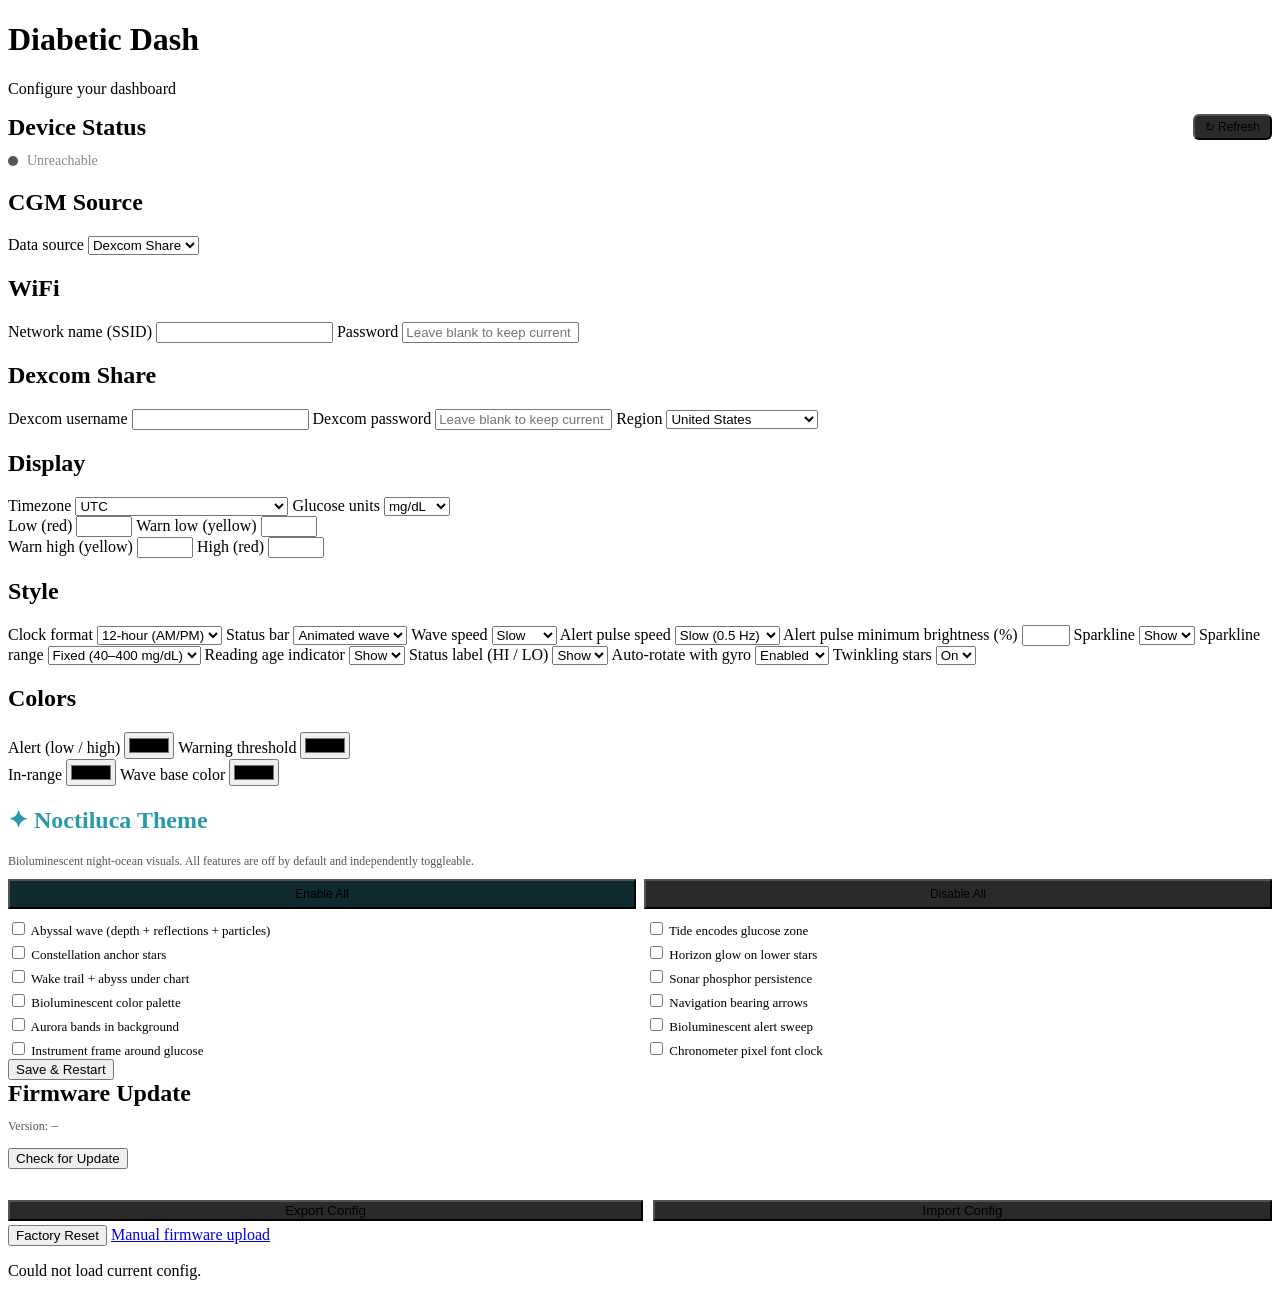
==== data/index.html @ 63dc7f31 "feat: port Noctiluca theme to firmware (12 independently-toggled features) Adds the full Noctiluca b" ====
<!DOCTYPE html>
<html lang="en">
<head>
  <meta charset="UTF-8">
  <meta name="viewport" content="width=device-width, initial-scale=1">
  <title>Diabetic Dash — Setup</title>
  <link rel="stylesheet" href="/style.css">
</head>
<body>
  <header>
    <h1>Diabetic Dash</h1>
    <p class="subtitle">Configure your dashboard</p>
  </header>

  <section id="status-card">
    <div style="display:flex;align-items:center;justify-content:space-between;margin-bottom:12px">
      <h2 style="margin:0">Device Status</h2>
      <button type="button" id="refresh-btn" onclick="fetchStatus()"
              style="width:auto;padding:4px 10px;font-size:12px;font-weight:400;
                     background:#2a2a2a;margin:0;border-radius:6px">↻ Refresh</button>
    </div>
    <div style="display:flex;align-items:center;gap:9px;margin-bottom:10px">
      <span id="s-dot" style="display:inline-block;width:10px;height:10px;
                               border-radius:50%;background:#444;flex-shrink:0"></span>
      <span id="s-summary" style="font-size:14px;color:#888">Loading…</span>
    </div>
    <div id="s-error-wrap" style="display:none;margin-bottom:10px">
      <div style="font-size:11px;color:#555;margin-bottom:4px;text-transform:uppercase;letter-spacing:.5px">Error detail</div>
      <pre id="s-error-text"
           style="font-family:'Courier New',monospace;font-size:11px;color:#ef4444;
                  background:#1a0000;border:1px solid #3a1515;border-radius:6px;
                  padding:7px 9px;white-space:pre-wrap;word-break:break-all;
                  max-height:100px;overflow-y:auto;margin:0"></pre>
    </div>
    <div id="s-meta" style="font-size:12px;color:#555;line-height:1.9"></div>
  </section>

  <form id="form" autocomplete="off">

    <section>
      <h2>CGM Source</h2>
      <label>
        Data source
        <select name="cgm_source" id="cgm-source-select">
          <option value="0">Dexcom Share</option>
          <option value="1">Nightscout</option>
        </select>
      </label>
    </section>

    <section>
      <h2>WiFi</h2>
      <label>
        Network name (SSID)
        <input name="wifi_ssid" type="text" autocomplete="off" spellcheck="false">
      </label>
      <label>
        Password
        <input name="wifi_password" type="password" autocomplete="new-password"
               placeholder="Leave blank to keep current">
      </label>
    </section>

    <section id="dexcom-section">
      <h2>Dexcom Share</h2>
      <label>
        Dexcom username
        <input name="dexcom_username" type="text" autocomplete="off">
      </label>
      <label>
        Dexcom password
        <input name="dexcom_password" type="password" autocomplete="new-password"
               placeholder="Leave blank to keep current">
      </label>
      <label>
        Region
        <select name="dexcom_region_us">
          <option value="true">United States</option>
          <option value="false">Outside United States</option>
        </select>
      </label>
    </section>

    <section id="nightscout-section" style="display:none">
      <h2>Nightscout</h2>
      <label>
        Nightscout URL
        <input name="nightscout_url" type="url" autocomplete="off"
               placeholder="https://mysite.fly.dev">
      </label>
      <label>
        API secret
        <input name="nightscout_secret" type="password" autocomplete="new-password"
               placeholder="Leave blank if no auth / to keep current">
      </label>
      <p class="hint">xDrip+, Dexcom Share bridge, and Libre all push to Nightscout.
        Enable the REST API in your Nightscout settings.</p>
    </section>

    <section>
      <h2>Display</h2>
      <label>
        Timezone
        <select name="timezone">
          <option value="UTC0">UTC</option>
          <optgroup label="United States">
            <option value="EST5EDT,M3.2.0,M11.1.0">Eastern (ET)</option>
            <option value="CST6CDT,M3.2.0,M11.1.0">Central (CT)</option>
            <option value="MST7MDT,M3.2.0,M11.1.0">Mountain (MT)</option>
            <option value="MST7">Mountain – Arizona (no DST)</option>
            <option value="PST8PDT,M3.2.0,M11.1.0">Pacific (PT)</option>
            <option value="AKST9AKDT,M3.2.0,M11.1.0">Alaska (AKT)</option>
            <option value="HST10">Hawaii (HST)</option>
          </optgroup>
          <optgroup label="Europe">
            <option value="GMT0BST,M3.5.0/1,M10.5.0">London (GMT/BST)</option>
            <option value="CET-1CEST,M3.5.0,M10.5.0/3">Central Europe (CET)</option>
            <option value="EET-2EEST,M3.5.0/3,M10.5.0/4">Eastern Europe (EET)</option>
          </optgroup>
          <optgroup label="Asia / Pacific">
            <option value="IST-5:30">India (IST)</option>
            <option value="CST-8">China / HK / Singapore (CST)</option>
            <option value="JST-9">Japan / Korea (JST)</option>
            <option value="AEST-10AEDT,M10.1.0,M4.1.0/3">Australia Eastern (AEST)</option>
            <option value="NZST-12NZDT,M9.5.0,M4.1.0/3">New Zealand (NZST)</option>
          </optgroup>
        </select>
      </label>
      <label>
        Glucose units
        <select name="unit_mgdl">
          <option value="true">mg/dL</option>
          <option value="false">mmol/L</option>
        </select>
      </label>
      <div class="row">
        <label>
          Low (red)
          <input name="glucose_low" type="number" min="40" max="400" step="1">
        </label>
        <label>
          Warn low (yellow)
          <input name="glucose_warn_low" type="number" min="40" max="400" step="1">
        </label>
      </div>
      <div class="row">
        <label>
          Warn high (yellow)
          <input name="glucose_warn_high" type="number" min="40" max="400" step="1">
        </label>
        <label>
          High (red)
          <input name="glucose_high" type="number" min="40" max="400" step="1">
        </label>
      </div>
    </section>

    <section>
      <h2>Style</h2>
      <label>
        Clock format
        <select name="clock_24h">
          <option value="false">12-hour (AM/PM)</option>
          <option value="true">24-hour</option>
        </select>
      </label>
      <label>
        Status bar
        <select name="status_bar_style" id="bar-style-select">
          <option value="0">Animated wave</option>
          <option value="1">Solid color</option>
          <option value="2">Off</option>
        </select>
      </label>
      <label id="wave-speed-row">
        Wave speed
        <select name="wave_speed">
          <option value="0">Slow</option>
          <option value="1">Normal</option>
          <option value="2">Fast</option>
        </select>
      </label>
      <label>
        Alert pulse speed
        <select name="pulse_speed">
          <option value="0">Slow (0.5 Hz)</option>
          <option value="1">Normal (1 Hz)</option>
          <option value="2">Fast (2 Hz)</option>
        </select>
      </label>
      <label>
        Alert pulse minimum brightness (%)
        <input name="pulse_min" type="number" min="0" max="90" step="5">
      </label>
      <label>
        Sparkline
        <select name="show_sparkline">
          <option value="true">Show</option>
          <option value="false">Hide</option>
        </select>
      </label>
      <label>
        Sparkline range
        <select name="sparkline_auto">
          <option value="false">Fixed (40–400 mg/dL)</option>
          <option value="true">Auto-fit</option>
        </select>
      </label>
      <label>
        Reading age indicator
        <select name="show_age">
          <option value="true">Show</option>
          <option value="false">Hide</option>
        </select>
      </label>
      <label>
        Status label (HI / LO)
        <select name="show_status_label">
          <option value="true">Show</option>
          <option value="false">Hide</option>
        </select>
      </label>
      <label>
        Auto-rotate with gyro
        <select name="auto_rotate">
          <option value="true">Enabled</option>
          <option value="false">Disabled</option>
        </select>
      </label>
      <label>
        Twinkling stars
        <select name="show_stars">
          <option value="true">On</option>
          <option value="false">Off</option>
        </select>
      </label>
    </section>

    <section>
      <h2>Colors</h2>
      <div class="row">
        <label>
          Alert (low / high)
          <input name="color_low" type="color">
        </label>
        <label>
          Warning threshold
          <input name="color_warn" type="color">
        </label>
      </div>
      <div class="row">
        <label>
          In-range
          <input name="color_ok" type="color">
        </label>
        <label>
          Wave base color
          <input name="color_wave" type="color">
        </label>
      </div>
    </section>

    <section>
      <h2 style="color:#2a9aaa">✦ Noctiluca Theme</h2>
      <p style="font-size:12px;color:#555;margin:0 0 10px">Bioluminescent night-ocean visuals. All features are off by default and independently toggleable.</p>
      <div style="display:flex;gap:8px;margin-bottom:10px">
        <button type="button" style="flex:1;font-size:12px;padding:6px;background:#0f2a30" onclick="setAllNoct(true)">Enable All</button>
        <button type="button" style="flex:1;font-size:12px;padding:6px;background:#2a2a2a" onclick="setAllNoct(false)">Disable All</button>
      </div>
      <div style="display:grid;grid-template-columns:1fr 1fr;gap:4px 12px;font-size:13px">
        <label><input type="checkbox" name="wave_enhanced"> Abyssal wave (depth + reflections + particles)</label>
        <label><input type="checkbox" name="wave_tide"> Tide encodes glucose zone</label>
        <label><input type="checkbox" name="stars_const"> Constellation anchor stars</label>
        <label><input type="checkbox" name="stars_tint"> Horizon glow on lower stars</label>
        <label><input type="checkbox" name="sparkline_wake"> Wake trail + abyss under chart</label>
        <label><input type="checkbox" name="sparkline_sonar"> Sonar phosphor persistence</label>
        <label><input type="checkbox" name="palette_noct"> Bioluminescent color palette</label>
        <label><input type="checkbox" name="arrows_bearing"> Navigation bearing arrows</label>
        <label><input type="checkbox" name="aurora"> Aurora bands in background</label>
        <label><input type="checkbox" name="alert_sweep"> Bioluminescent alert sweep</label>
        <label><input type="checkbox" name="glucose_frame"> Instrument frame around glucose</label>
        <label><input type="checkbox" name="clock_chrono"> Chronometer pixel font clock</label>
      </div>
    </section>

    <button type="submit">Save &amp; Restart</button>
  </form>

  <section id="ota-card">
    <div style="display:flex;align-items:center;justify-content:space-between;margin-bottom:12px">
      <h2 style="margin:0">Firmware Update</h2>
    </div>
    <div style="font-size:12px;color:#555;margin-bottom:14px">
      Version: <span id="ota-current" style="color:#888;font-family:'Courier New',monospace">—</span>
    </div>
    <button type="button" onclick="otaCheck()">Check for Update</button>
    <div id="ota-status" style="font-size:13px;min-height:1.2em;margin:8px 0"></div>
    <button type="button" id="ota-update-btn" onclick="otaUpdate()"
            style="display:none;background:#d97706">Update Now</button>
    <div id="ota-log-wrap" style="display:none;margin-top:12px">
      <div style="font-size:11px;color:#555;margin-bottom:4px">Update log</div>
      <div id="ota-log"
           style="background:#0a0a0a;color:#5d5;font-family:'Courier New',monospace;
                  font-size:11px;padding:8px;border-radius:6px;height:140px;
                  overflow-y:auto;white-space:pre-wrap;border:1px solid #222"></div>
    </div>
  </section>

  <div style="display:flex;gap:10px;margin-bottom:4px">
    <button type="button" id="export-btn" onclick="exportConfig()"
            style="flex:1;background:#2a2a2a">Export Config</button>
    <label style="flex:1;margin:0">
      <button type="button" style="width:100%;background:#2a2a2a"
              onclick="document.getElementById('import-file').click()">Import Config</button>
      <input type="file" id="import-file" accept=".json" style="display:none"
             onchange="importConfig(this)">
    </label>
  </div>
  <button type="button" id="reset-btn" class="danger">Factory Reset</button>
  <a href="/update" id="update-link">Manual firmware upload</a>

  <p id="status" aria-live="polite"></p>

  <script>
    const status = document.getElementById('status');
    const sourceSelect = document.getElementById('cgm-source-select');
    const barStyleSelect = document.getElementById('bar-style-select');

    function setStatus(msg, isError) {
      status.textContent = msg;
      status.className = isError ? 'error' : 'success';
    }

    function applySourceVisibility(val) {
      document.getElementById('dexcom-section').style.display   = val === '0' ? '' : 'none';
      document.getElementById('nightscout-section').style.display = val === '1' ? '' : 'none';
    }

    function applyBarStyleVisibility(val) {
      document.getElementById('wave-speed-row').style.display = val === '0' ? '' : 'none';
    }

    sourceSelect.addEventListener('change', e => applySourceVisibility(e.target.value));
    barStyleSelect.addEventListener('change', e => applyBarStyleVisibility(e.target.value));

    // Populate form with current config on load (passwords excluded).
    fetch('/config')
      .then(r => r.json())
      .then(cfg => {
        for (const [key, val] of Object.entries(cfg)) {
          const el = document.querySelector(`[name="${key}"]`);
          if (el) el.value = val;
        }
        applySourceVisibility(String(cfg.cgm_source ?? 0));
        applyBarStyleVisibility(String(cfg.status_bar_style ?? 0));
      })
      .catch(() => setStatus('Could not load current config.', true));

    const INT_FIELDS  = ['glucose_low','glucose_high','glucose_warn_low','glucose_warn_high',
                         'cgm_source','pulse_speed','pulse_min','wave_speed','status_bar_style'];
    const BOOL_FIELDS = ['dexcom_region_us','unit_mgdl','clock_24h','show_sparkline',
                         'sparkline_auto','show_age','auto_rotate','show_status_label',
                         'show_stars'];

    document.getElementById('form').addEventListener('submit', e => {
      e.preventDefault();
      const data = {};
      new FormData(e.target).forEach((val, key) => {
        if (INT_FIELDS.includes(key)) {
          data[key] = parseInt(val, 10);
        } else if (BOOL_FIELDS.includes(key)) {
          data[key] = val === 'true';
        } else {
          data[key] = val;  // strings and color hex values pass through as-is
        }
      });

      setStatus('Saving…', false);

      fetch('/config', {
        method: 'POST',
        headers: { 'Content-Type': 'application/json' },
        body: JSON.stringify(data)
      })
        .then(r => r.json())
        .then(r => {
          if (r.ok) {
            setStatus('Saved! Device is restarting…', false);
          } else {
            setStatus('Error: ' + (r.error || 'unknown'), true);
          }
        })
        .catch(() => setStatus('Request failed.', true));
    });

    document.getElementById('reset-btn').addEventListener('click', () => {
      if (!confirm('Reset all settings? The device will return to setup mode.')) return;
      fetch('/reset', { method: 'POST' })
        .then(() => setStatus('Reset! Connect to DiabeticDash-Setup WiFi.', false))
        .catch(() => setStatus('Reset request failed.', true));
    });

    // ── Device status card ──────────────────────────────────────────────────
    function fetchStatus() {
      fetch('/status')
        .then(r => r.json())
        .then(updateStatusCard)
        .catch(() => {
          document.getElementById('s-dot').style.background = '#555';
          document.getElementById('s-summary').style.color  = '#888';
          document.getElementById('s-summary').textContent  = 'Unreachable';
          document.getElementById('s-error-wrap').style.display = 'none';
          document.getElementById('s-meta').textContent = '';
        });
    }

    function updateStatusCard(s) {
      const dot     = document.getElementById('s-dot');
      const summary = document.getElementById('s-summary');
      const errWrap = document.getElementById('s-error-wrap');
      const errText = document.getElementById('s-error-text');
      const meta    = document.getElementById('s-meta');

      if (s.ok) {
        dot.style.background = '#10b981';
        summary.style.color  = '#10b981';
        summary.textContent  = `OK — ${s.value_mgdl} mg/dL`;
        errWrap.style.display = 'none';
      } else {
        dot.style.background = '#ef4444';
        summary.style.color  = '#ef4444';
        summary.textContent  = s.error || 'Error';
        if (s.error && s.error !== 'No data yet') {
          errWrap.style.display = '';
          errText.textContent   = s.error;
        } else {
          errWrap.style.display = 'none';
        }
      }

      const parts = [];
      if (s.last_fetch_s >= 0) {
        parts.push(`Last fetch: ${s.last_fetch_s}s ago`);
      }
      if (s.wifi_ip && s.wifi_ip !== '0.0.0.0') {
        parts.push(`IP: ${s.wifi_ip}`);
      }
      if (s.wifi_rssi) {
        parts.push(`RSSI: ${s.wifi_rssi} dBm`);
      }
      if (s.uptime_s) {
        const h = Math.floor(s.uptime_s / 3600);
        const m = Math.floor((s.uptime_s % 3600) / 60);
        const sc = s.uptime_s % 60;
        parts.push(`Uptime: ${h > 0 ? h + 'h ' : ''}${m > 0 ? m + 'm ' : ''}${sc}s`);
      }
      meta.textContent = parts.join('  ·  ');
    }

    fetchStatus();
    setInterval(fetchStatus, 15000);

    // ── Cloud OTA ─────────────────────────────────────────────────────────────
    let otaLatest = null;

    function otaSetStatus(msg, color) {
      const el = document.getElementById('ota-status');
      el.textContent = msg;
      el.style.color = color || '#888';
    }

    function otaCheck() {
      document.getElementById('ota-update-btn').style.display = 'none';
      otaSetStatus('Checking…', '#888');
      fetch('/ota/check')
        .then(r => r.json())
        .then(data => {
          if (data.error) { otaSetStatus('Check failed: ' + data.error, '#ef4444'); return; }
          document.getElementById('ota-current').textContent = data.current || '—';
          if (data.update_available) {
            otaLatest = data.latest;
            otaSetStatus('Update available: ' + data.latest, '#f59e0b');
            document.getElementById('ota-update-btn').style.display = '';
          } else {
            otaSetStatus('Up to date (' + data.current + ')', '#10b981');
          }
        })
        .catch(() => otaSetStatus('Network error.', '#ef4444'));
    }

    function otaUpdate() {
      if (!confirm('Flash firmware ' + (otaLatest || '') + '?\n\nSettings are preserved. The device will restart when done.')) return;
      document.getElementById('ota-update-btn').disabled = true;
      otaSetStatus('Downloading and flashing — do not close this page…', '#f59e0b');
      const logEl   = document.getElementById('ota-log');
      const logWrap = document.getElementById('ota-log-wrap');
      logWrap.style.display = '';
      logEl.textContent = '';

      const pollLog = setInterval(() => {
        fetch('/logs').then(r => r.text()).then(t => {
          logEl.textContent = t;
          logEl.scrollTop = logEl.scrollHeight;
          if (t.includes('Flash OK')) {
            clearInterval(pollLog);
            otaSetStatus('Done! Device is restarting — reconnect in a few seconds.', '#10b981');
          } else if (t.includes('FAILED')) {
            clearInterval(pollLog);
            otaSetStatus('Update failed — see log above.', '#ef4444');
            document.getElementById('ota-update-btn').disabled = false;
          }
        }).catch(() => {
          clearInterval(pollLog);
          otaSetStatus('Device restarted — reconnect in a few seconds.', '#10b981');
        });
      }, 1500);

      fetch('/ota/update', { method: 'POST' })
        .then(r => r.json())
        .then(data => { if (!data.ok) { clearInterval(pollLog); otaSetStatus(data.error, '#ef4444'); } })
        .catch(() => {});
    }

    // Show embedded version on page load (no network hop to GitHub)
    fetch('/ota/version')
      .then(r => r.json())
      .then(data => { if (data.version) document.getElementById('ota-current').textContent = data.version; })
      .catch(() => {});

    function setAllNoct(v) {
      ['wave_enhanced','wave_tide','stars_const','stars_tint','sparkline_wake',
       'sparkline_sonar','palette_noct','arrows_bearing','aurora','alert_sweep',
       'glucose_frame','clock_chrono'].forEach(name => {
        const el = document.querySelector('[name="'+name+'"]');
        if (el) el.checked = v;
      });
    }

    // ── Config export / import ────────────────────────────────────────────────
    function exportConfig() {
      fetch('/config')
        .then(r => r.json())
        .then(data => {
          const blob = new Blob([JSON.stringify(data, null, 2)], { type: 'application/json' });
          const a = document.createElement('a');
          a.href = URL.createObjectURL(blob);
          a.download = 'diabdash-config.json';
          a.click();
          URL.revokeObjectURL(a.href);
        })
        .catch(() => setStatus('Export failed — device unreachable.', true));
    }

    function importConfig(input) {
      const file = input.files[0];
      if (!file) return;
      input.value = '';
      const reader = new FileReader();
      reader.onload = e => {
        let parsed;
        try { parsed = JSON.parse(e.target.result); }
        catch { setStatus('Invalid JSON file.', true); return; }
        if (!confirm('Apply imported config? This will save settings and restart the device.')) return;
        setStatus('Importing…', false);
        fetch('/config', {
          method: 'POST',
          headers: { 'Content-Type': 'application/json' },
          body: JSON.stringify(parsed)
        })
          .then(r => r.json())
          .then(d => setStatus(d.ok ? 'Config imported — device restarting…' : ('Error: ' + (d.error || 'unknown')), !d.ok))
          .catch(() => setStatus('Import failed — device unreachable.', true));
      };
      reader.readAsText(file);
    }
  </script>
</body>
</html>
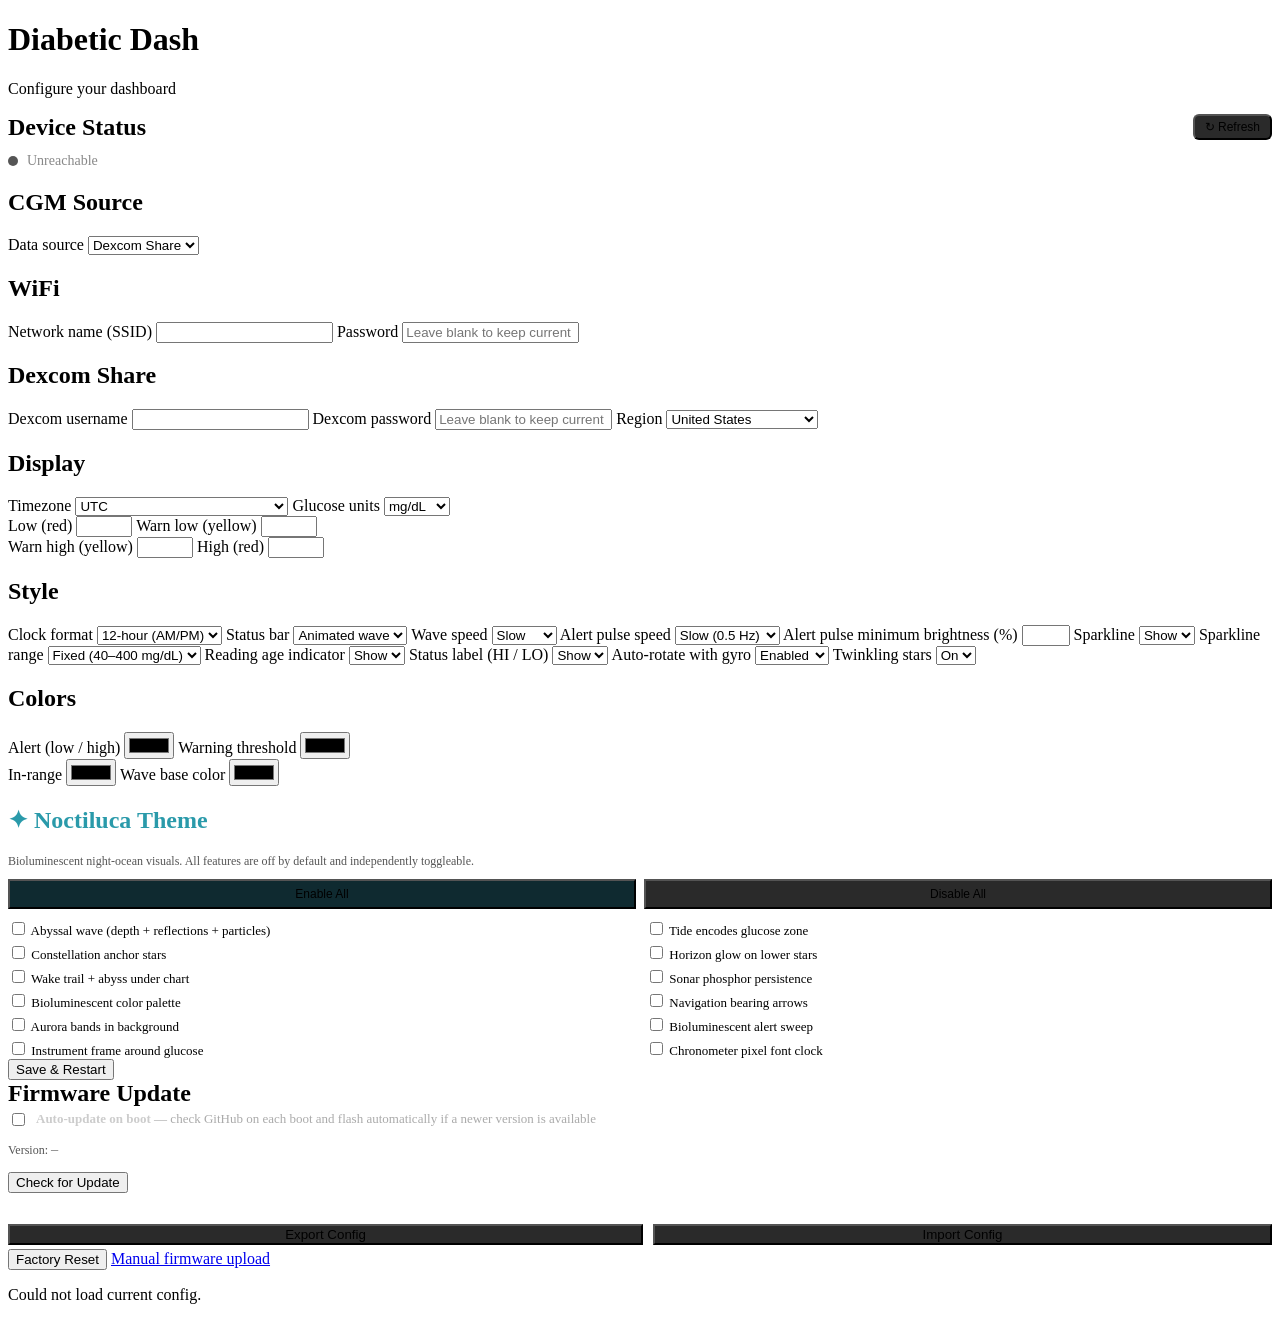
==== commit 2832c90f: "Add auto-update on boot option When enabled, the device checks the GitHub manifest on each boot afte" ====
--- a/data/index.html
+++ b/data/index.html
@@ -287,9 +287,13 @@
   </form>
 
   <section id="ota-card">
-    <div style="display:flex;align-items:center;justify-content:space-between;margin-bottom:12px">
+    <div style="display:flex;align-items:center;justify-content:space-between;margin-bottom:4px">
       <h2 style="margin:0">Firmware Update</h2>
     </div>
+    <label style="display:flex;align-items:flex-start;gap:8px;margin-bottom:14px;font-size:13px;color:#aaa;cursor:pointer">
+      <input type="checkbox" id="auto-update-chk" style="margin-top:2px;flex-shrink:0">
+      <span><strong style="color:#ccc">Auto-update on boot</strong> — check GitHub on each boot and flash automatically if a newer version is available</span>
+    </label>
     <div style="font-size:12px;color:#555;margin-bottom:14px">
       Version: <span id="ota-current" style="color:#888;font-family:'Courier New',monospace">—</span>
     </div>
@@ -343,18 +347,36 @@
     sourceSelect.addEventListener('change', e => applySourceVisibility(e.target.value));
     barStyleSelect.addEventListener('change', e => applyBarStyleVisibility(e.target.value));
 
+    const NOCT_FIELDS = ['wave_enhanced','wave_tide','stars_const','stars_tint',
+                          'sparkline_wake','sparkline_sonar','palette_noct','arrows_bearing',
+                          'aurora','alert_sweep','glucose_frame','clock_chrono'];
+
     // Populate form with current config on load (passwords excluded).
     fetch('/config')
       .then(r => r.json())
       .then(cfg => {
         for (const [key, val] of Object.entries(cfg)) {
           const el = document.querySelector(`[name="${key}"]`);
-          if (el) el.value = val;
+          if (!el) continue;
+          if (el.type === 'checkbox') {
+            el.checked = !!val;
+          } else {
+            el.value = val;
+          }
         }
         applySourceVisibility(String(cfg.cgm_source ?? 0));
         applyBarStyleVisibility(String(cfg.status_bar_style ?? 0));
+        document.getElementById('auto-update-chk').checked = !!cfg.auto_update;
       })
       .catch(() => setStatus('Could not load current config.', true));
+
+    document.getElementById('auto-update-chk').addEventListener('change', function() {
+      fetch('/config', {
+        method: 'POST',
+        headers: { 'Content-Type': 'application/json' },
+        body: JSON.stringify({ auto_update: this.checked })
+      }).catch(() => {});
+    });
 
     const INT_FIELDS  = ['glucose_low','glucose_high','glucose_warn_low','glucose_warn_high',
                          'cgm_source','pulse_speed','pulse_min','wave_speed','status_bar_style'];
@@ -373,6 +395,12 @@
         } else {
           data[key] = val;  // strings and color hex values pass through as-is
         }
+      });
+      // Noctiluca checkboxes aren't included in FormData when unchecked, so
+      // read their state directly to ensure both true and false are always sent.
+      NOCT_FIELDS.forEach(name => {
+        const el = document.querySelector(`[name="${name}"]`);
+        if (el) data[name] = el.checked;
       });
 
       setStatus('Saving…', false);
@@ -528,9 +556,7 @@
       .catch(() => {});
 
     function setAllNoct(v) {
-      ['wave_enhanced','wave_tide','stars_const','stars_tint','sparkline_wake',
-       'sparkline_sonar','palette_noct','arrows_bearing','aurora','alert_sweep',
-       'glucose_frame','clock_chrono'].forEach(name => {
+      NOCT_FIELDS.forEach(name => {
         const el = document.querySelector('[name="'+name+'"]');
         if (el) el.checked = v;
       });
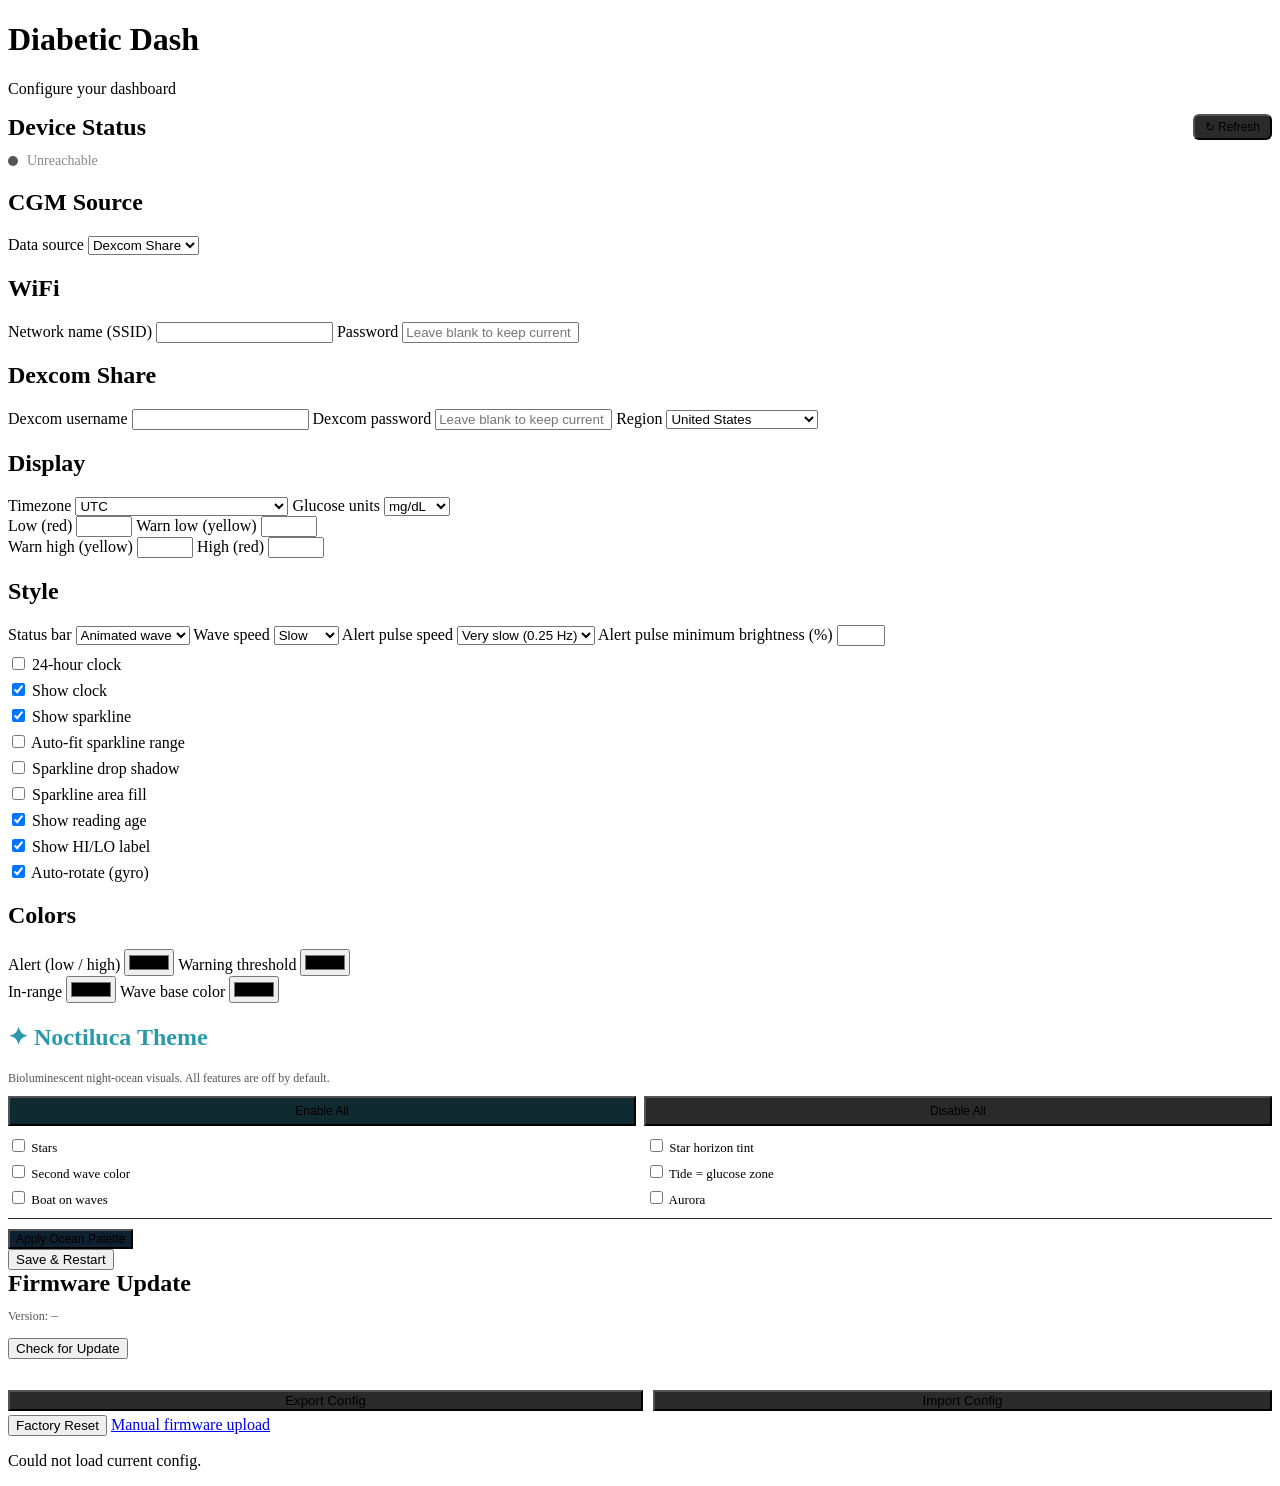
==== commit 042ccd41: "feat: port Noctiluca Phase 2–4 delta to firmware Brings firmware and web UI in sync with sim after P" ====
--- a/data/index.html
+++ b/data/index.html
@@ -158,13 +158,6 @@
     <section>
       <h2>Style</h2>
       <label>
-        Clock format
-        <select name="clock_24h">
-          <option value="false">12-hour (AM/PM)</option>
-          <option value="true">24-hour</option>
-        </select>
-      </label>
-      <label>
         Status bar
         <select name="status_bar_style" id="bar-style-select">
           <option value="0">Animated wave</option>
@@ -183,57 +176,26 @@
       <label>
         Alert pulse speed
         <select name="pulse_speed">
-          <option value="0">Slow (0.5 Hz)</option>
-          <option value="1">Normal (1 Hz)</option>
-          <option value="2">Fast (2 Hz)</option>
+          <option value="0">Very slow (0.25 Hz)</option>
+          <option value="1">Slow (0.5 Hz)</option>
+          <option value="2">Normal (1 Hz)</option>
         </select>
       </label>
       <label>
         Alert pulse minimum brightness (%)
         <input name="pulse_min" type="number" min="0" max="90" step="5">
       </label>
-      <label>
-        Sparkline
-        <select name="show_sparkline">
-          <option value="true">Show</option>
-          <option value="false">Hide</option>
-        </select>
-      </label>
-      <label>
-        Sparkline range
-        <select name="sparkline_auto">
-          <option value="false">Fixed (40–400 mg/dL)</option>
-          <option value="true">Auto-fit</option>
-        </select>
-      </label>
-      <label>
-        Reading age indicator
-        <select name="show_age">
-          <option value="true">Show</option>
-          <option value="false">Hide</option>
-        </select>
-      </label>
-      <label>
-        Status label (HI / LO)
-        <select name="show_status_label">
-          <option value="true">Show</option>
-          <option value="false">Hide</option>
-        </select>
-      </label>
-      <label>
-        Auto-rotate with gyro
-        <select name="auto_rotate">
-          <option value="true">Enabled</option>
-          <option value="false">Disabled</option>
-        </select>
-      </label>
-      <label>
-        Twinkling stars
-        <select name="show_stars">
-          <option value="true">On</option>
-          <option value="false">Off</option>
-        </select>
-      </label>
+      <div style="display:flex;flex-direction:column;gap:6px;margin:8px 0">
+        <label class="cb-row"><input type="checkbox" name="clock_24h"> 24-hour clock</label>
+        <label class="cb-row"><input type="checkbox" name="show_clock" checked> Show clock</label>
+        <label class="cb-row"><input type="checkbox" name="show_sparkline" checked> Show sparkline</label>
+        <label class="cb-row"><input type="checkbox" name="sparkline_auto"> Auto-fit sparkline range</label>
+        <label class="cb-row"><input type="checkbox" name="sparkline_shadow"> Sparkline drop shadow</label>
+        <label class="cb-row"><input type="checkbox" name="sparkline_fill"> Sparkline area fill</label>
+        <label class="cb-row"><input type="checkbox" name="show_age" checked> Show reading age</label>
+        <label class="cb-row"><input type="checkbox" name="show_status_label" checked> Show HI/LO label</label>
+        <label class="cb-row"><input type="checkbox" name="auto_rotate" checked> Auto-rotate (gyro)</label>
+      </div>
     </section>
 
     <section>
@@ -260,26 +222,35 @@
       </div>
     </section>
 
-    <section>
+    <section id="noct-section">
       <h2 style="color:#2a9aaa">✦ Noctiluca Theme</h2>
-      <p style="font-size:12px;color:#555;margin:0 0 10px">Bioluminescent night-ocean visuals. All features are off by default and independently toggleable.</p>
+      <p style="font-size:12px;color:#555;margin:0 0 10px">Bioluminescent night-ocean visuals. All features are off by default.</p>
       <div style="display:flex;gap:8px;margin-bottom:10px">
         <button type="button" style="flex:1;font-size:12px;padding:6px;background:#0f2a30" onclick="setAllNoct(true)">Enable All</button>
         <button type="button" style="flex:1;font-size:12px;padding:6px;background:#2a2a2a" onclick="setAllNoct(false)">Disable All</button>
       </div>
-      <div style="display:grid;grid-template-columns:1fr 1fr;gap:4px 12px;font-size:13px">
-        <label><input type="checkbox" name="wave_enhanced"> Abyssal wave (depth + reflections + particles)</label>
-        <label><input type="checkbox" name="wave_tide"> Tide encodes glucose zone</label>
-        <label><input type="checkbox" name="stars_const"> Constellation anchor stars</label>
-        <label><input type="checkbox" name="stars_tint"> Horizon glow on lower stars</label>
-        <label><input type="checkbox" name="sparkline_wake"> Wake trail + abyss under chart</label>
-        <label><input type="checkbox" name="sparkline_sonar"> Sonar phosphor persistence</label>
-        <label><input type="checkbox" name="palette_noct"> Bioluminescent color palette</label>
-        <label><input type="checkbox" name="arrows_bearing"> Navigation bearing arrows</label>
-        <label><input type="checkbox" name="aurora"> Aurora bands in background</label>
-        <label><input type="checkbox" name="alert_sweep"> Bioluminescent alert sweep</label>
-        <label><input type="checkbox" name="glucose_frame"> Instrument frame around glucose</label>
-        <label><input type="checkbox" name="clock_chrono"> Chronometer pixel font clock</label>
+      <div style="display:grid;grid-template-columns:1fr 1fr;gap:6px 12px;font-size:13px;margin-bottom:10px">
+        <label class="cb-row"><input type="checkbox" name="show_stars"> Stars</label>
+        <label class="cb-row"><input type="checkbox" name="stars_tint"> Star horizon tint</label>
+        <label class="cb-row"><input type="checkbox" name="wave_enhanced" id="n-wave-enhanced" onchange="document.getElementById('wave2-color-row').style.display=this.checked?'':'none'"> Second wave color</label>
+        <label class="cb-row"><input type="checkbox" name="wave_tide" id="n-wave-tide" onchange="document.getElementById('tide-strength-row').style.display=this.checked?'':'none'"> Tide = glucose zone</label>
+        <label class="cb-row"><input type="checkbox" name="boat_ride" id="n-boat-ride" onchange="document.getElementById('boat-colors-row').style.display=this.checked?'':'none'"> Boat on waves</label>
+        <label class="cb-row"><input type="checkbox" name="aurora"> Aurora</label>
+      </div>
+      <div id="wave2-color-row" style="display:none;margin-bottom:8px">
+        <label>Second wave color <input name="color_wave2" type="color" value="#0a0020"></label>
+      </div>
+      <div id="tide-strength-row" style="display:none;margin-bottom:8px">
+        <label>Tide aggressiveness (0–100) <input name="tide_strength" type="range" min="0" max="100" value="75" oninput="document.getElementById('tide-str-val').textContent=this.value"> <span id="tide-str-val">75</span></label>
+      </div>
+      <div id="boat-colors-row" style="display:none;margin-bottom:8px">
+        <div class="row">
+          <label>Hull color <input name="color_boat_hull" type="color" value="#c87828"></label>
+          <label>Sail color <input name="color_boat_sail" type="color" value="#aa8c3c"></label>
+        </div>
+      </div>
+      <div style="border-top:1px solid #2a2a2a;padding-top:10px;margin-top:4px">
+        <button type="button" style="background:#0f2030;font-size:12px" onclick="applyOceanPalette()">Apply Ocean Palette</button>
       </div>
     </section>
 
@@ -287,13 +258,9 @@
   </form>
 
   <section id="ota-card">
-    <div style="display:flex;align-items:center;justify-content:space-between;margin-bottom:4px">
+    <div style="display:flex;align-items:center;justify-content:space-between;margin-bottom:12px">
       <h2 style="margin:0">Firmware Update</h2>
     </div>
-    <label style="display:flex;align-items:flex-start;gap:8px;margin-bottom:14px;font-size:13px;color:#aaa;cursor:pointer">
-      <input type="checkbox" id="auto-update-chk" style="margin-top:2px;flex-shrink:0">
-      <span><strong style="color:#ccc">Auto-update on boot</strong> — check GitHub on each boot and flash automatically if a newer version is available</span>
-    </label>
     <div style="font-size:12px;color:#555;margin-bottom:14px">
       Version: <span id="ota-current" style="color:#888;font-family:'Courier New',monospace">—</span>
     </div>
@@ -344,12 +311,65 @@
       document.getElementById('wave-speed-row').style.display = val === '0' ? '' : 'none';
     }
 
+    function applyOceanPalette() {
+      const colors = {color_low:'#8e0045', color_warn:'#5386e4',
+                      color_ok:'#00e5cc',  color_wave:'#002080'};
+      fetch('/config', {method:'POST', headers:{'Content-Type':'application/json'},
+                        body: JSON.stringify(colors)})
+        .then(r => r.json())
+        .then(r => {
+          if (!r.ok) return;
+          for (const [k, v] of Object.entries(colors)) {
+            const el = document.querySelector(`[name="${k}"]`);
+            if (el) el.value = v;
+          }
+        });
+    }
+
+    function setAllNoct(v) {
+      const noctFields = ['show_stars','stars_tint','wave_enhanced','wave_tide','boat_ride','aurora'];
+      noctFields.forEach(k => {
+        const el = document.querySelector(`[name="${k}"]`);
+        if (el) el.checked = v;
+      });
+      // Show/hide conditional rows
+      document.getElementById('wave2-color-row').style.display   = v ? '' : 'none';
+      document.getElementById('tide-strength-row').style.display = v ? '' : 'none';
+      document.getElementById('boat-colors-row').style.display   = v ? '' : 'none';
+      const payload = {};
+      noctFields.forEach(k => payload[k] = v);
+      payload.status_bar_style = v ? 0 : 2;
+      if (v) Object.assign(payload, {color_low:'#8e0045', color_warn:'#5386e4',
+                                      color_ok:'#00e5cc',  color_wave:'#002080'});
+      fetch('/config', {method:'POST', headers:{'Content-Type':'application/json'},
+                        body: JSON.stringify(payload)})
+        .then(r => r.json())
+        .then(r => {
+          if (!r.ok) return;
+          // Sync status_bar_style select + wave speed visibility
+          const bsSel = document.getElementById('bar-style-select');
+          if (bsSel) { bsSel.value = String(v ? 0 : 2); applyBarStyleVisibility(bsSel.value); }
+          // Sync color pickers if enabling
+          if (v) {
+            const cp = {color_low:'#8e0045',color_warn:'#5386e4',
+                        color_ok:'#00e5cc', color_wave:'#002080'};
+            for (const [k, cv] of Object.entries(cp)) {
+              const el = document.querySelector(`[name="${k}"]`);
+              if (el) el.value = cv;
+            }
+          }
+        });
+    }
+
     sourceSelect.addEventListener('change', e => applySourceVisibility(e.target.value));
     barStyleSelect.addEventListener('change', e => applyBarStyleVisibility(e.target.value));
 
-    const NOCT_FIELDS = ['wave_enhanced','wave_tide','stars_const','stars_tint',
-                          'sparkline_wake','sparkline_sonar','palette_noct','arrows_bearing',
-                          'aurora','alert_sweep','glucose_frame','clock_chrono'];
+    // Checkbox field names — need special handling on load and submit
+    const CHECKBOX_FIELDS = [
+      'clock_24h','show_clock','show_sparkline','sparkline_auto',
+      'sparkline_shadow','sparkline_fill','show_age','show_status_label','auto_rotate',
+      'show_stars','stars_tint','wave_enhanced','wave_tide','boat_ride','aurora',
+    ];
 
     // Populate form with current config on load (passwords excluded).
     fetch('/config')
@@ -358,49 +378,37 @@
         for (const [key, val] of Object.entries(cfg)) {
           const el = document.querySelector(`[name="${key}"]`);
           if (!el) continue;
-          if (el.type === 'checkbox') {
-            el.checked = !!val;
-          } else {
-            el.value = val;
-          }
+          if (el.type === 'checkbox') el.checked = !!val;
+          else el.value = val;
         }
         applySourceVisibility(String(cfg.cgm_source ?? 0));
         applyBarStyleVisibility(String(cfg.status_bar_style ?? 0));
-        document.getElementById('auto-update-chk').checked = !!cfg.auto_update;
+        // Restore conditional row visibility
+        if (cfg.wave_enhanced) document.getElementById('wave2-color-row').style.display = '';
+        if (cfg.wave_tide)     document.getElementById('tide-strength-row').style.display = '';
+        if (cfg.boat_ride)     document.getElementById('boat-colors-row').style.display = '';
+        if (cfg.tide_strength !== undefined)
+          document.getElementById('tide-str-val').textContent = cfg.tide_strength;
       })
       .catch(() => setStatus('Could not load current config.', true));
 
-    document.getElementById('auto-update-chk').addEventListener('change', function() {
-      fetch('/config', {
-        method: 'POST',
-        headers: { 'Content-Type': 'application/json' },
-        body: JSON.stringify({ auto_update: this.checked })
-      }).catch(() => {});
-    });
-
-    const INT_FIELDS  = ['glucose_low','glucose_high','glucose_warn_low','glucose_warn_high',
-                         'cgm_source','pulse_speed','pulse_min','wave_speed','status_bar_style'];
-    const BOOL_FIELDS = ['dexcom_region_us','unit_mgdl','clock_24h','show_sparkline',
-                         'sparkline_auto','show_age','auto_rotate','show_status_label',
-                         'show_stars'];
+    const INT_FIELDS = ['glucose_low','glucose_high','glucose_warn_low','glucose_warn_high',
+                        'cgm_source','pulse_speed','pulse_min','wave_speed','status_bar_style',
+                        'tide_strength'];
 
     document.getElementById('form').addEventListener('submit', e => {
       e.preventDefault();
       const data = {};
+      // Collect non-checkbox fields from FormData
       new FormData(e.target).forEach((val, key) => {
-        if (INT_FIELDS.includes(key)) {
-          data[key] = parseInt(val, 10);
-        } else if (BOOL_FIELDS.includes(key)) {
-          data[key] = val === 'true';
-        } else {
-          data[key] = val;  // strings and color hex values pass through as-is
-        }
+        if (CHECKBOX_FIELDS.includes(key)) return; // handled below
+        if (INT_FIELDS.includes(key)) data[key] = parseInt(val, 10);
+        else data[key] = val;
       });
-      // Noctiluca checkboxes aren't included in FormData when unchecked, so
-      // read their state directly to ensure both true and false are always sent.
-      NOCT_FIELDS.forEach(name => {
-        const el = document.querySelector(`[name="${name}"]`);
-        if (el) data[name] = el.checked;
+      // Collect checkboxes explicitly (unchecked ones don't appear in FormData)
+      CHECKBOX_FIELDS.forEach(key => {
+        const el = document.querySelector(`[name="${key}"]`);
+        if (el) data[key] = el.checked;
       });
 
       setStatus('Saving…', false);
@@ -556,7 +564,9 @@
       .catch(() => {});
 
     function setAllNoct(v) {
-      NOCT_FIELDS.forEach(name => {
+      ['wave_enhanced','wave_tide','stars_const','stars_tint','sparkline_wake',
+       'sparkline_sonar','palette_noct','arrows_bearing','aurora','alert_sweep',
+       'glucose_frame','clock_chrono'].forEach(name => {
         const el = document.querySelector('[name="'+name+'"]');
         if (el) el.checked = v;
       });
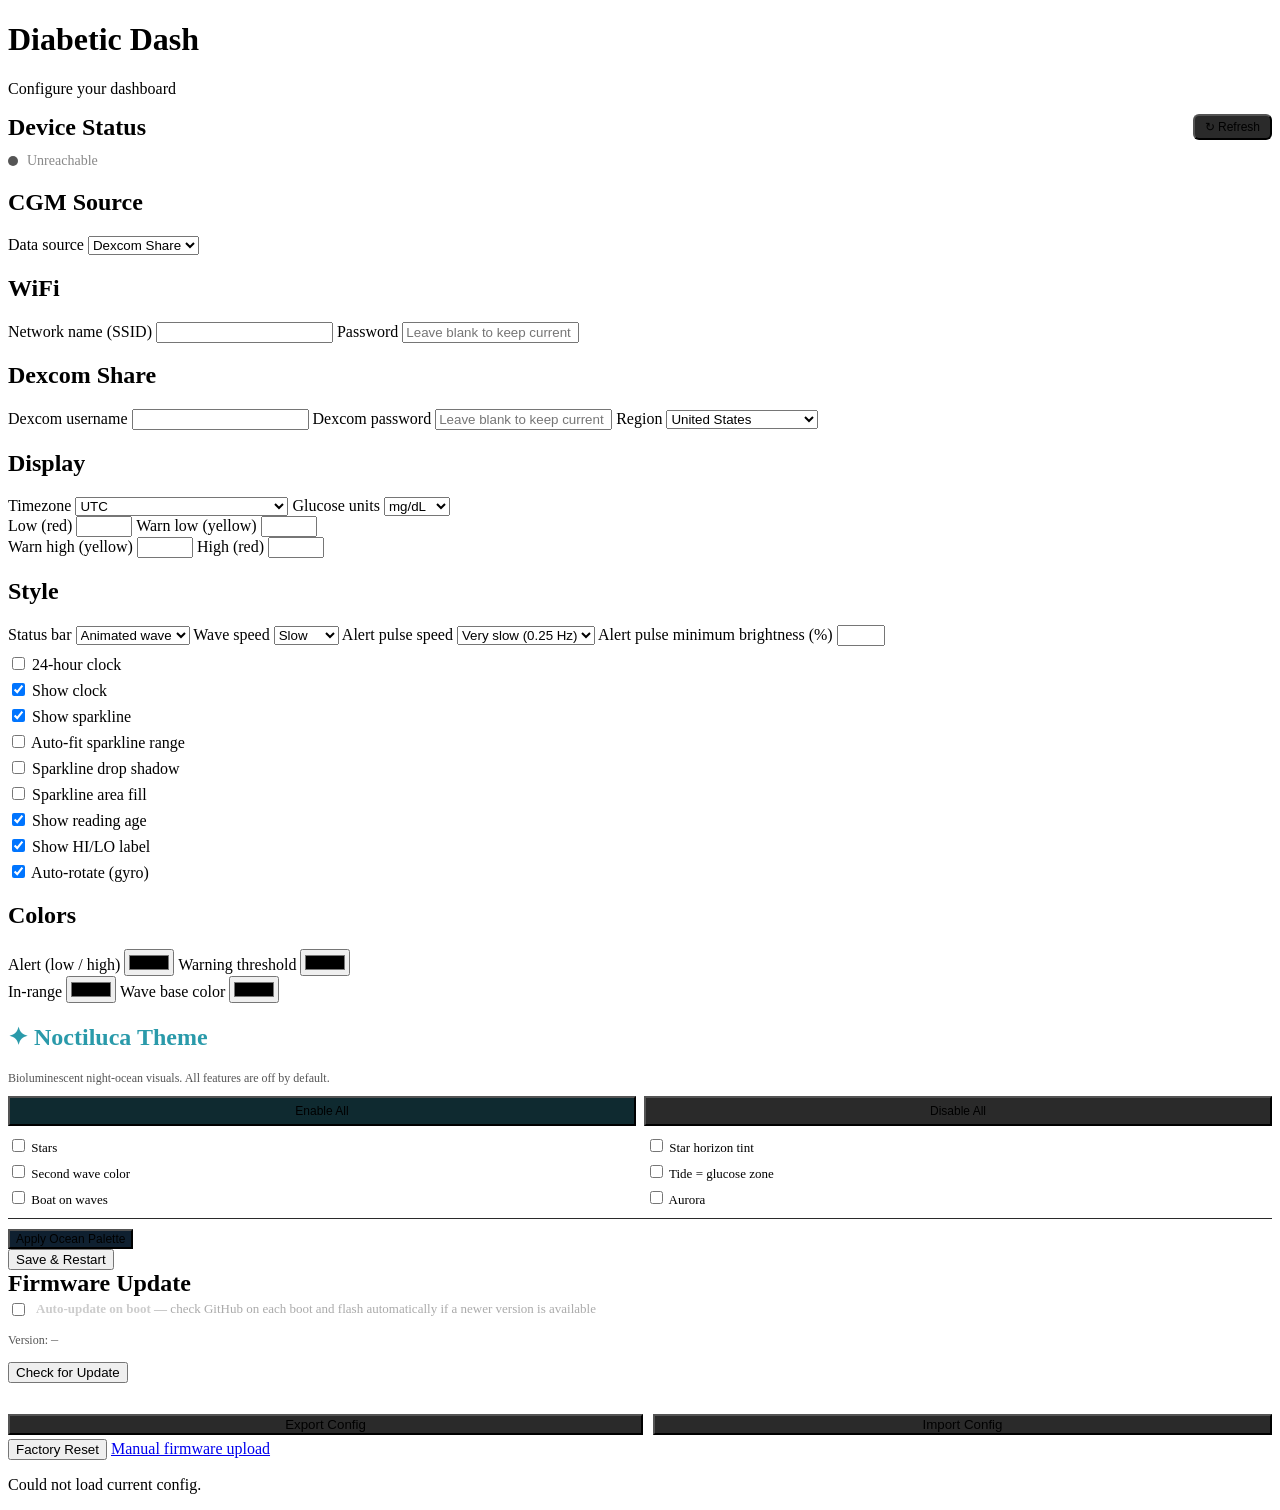
==== commit b4c3e562: "Merge main into branch — resolve Phase 2–4 delta vs auto-update feature conflicts Kept Phase 2–4 CHE" ====
--- a/data/index.html
+++ b/data/index.html
@@ -258,9 +258,13 @@
   </form>
 
   <section id="ota-card">
-    <div style="display:flex;align-items:center;justify-content:space-between;margin-bottom:12px">
+    <div style="display:flex;align-items:center;justify-content:space-between;margin-bottom:4px">
       <h2 style="margin:0">Firmware Update</h2>
     </div>
+    <label style="display:flex;align-items:flex-start;gap:8px;margin-bottom:14px;font-size:13px;color:#aaa;cursor:pointer">
+      <input type="checkbox" id="auto-update-chk" name="auto_update" style="margin-top:2px;flex-shrink:0">
+      <span><strong style="color:#ccc">Auto-update on boot</strong> — check GitHub on each boot and flash automatically if a newer version is available</span>
+    </label>
     <div style="font-size:12px;color:#555;margin-bottom:14px">
       Version: <span id="ota-current" style="color:#888;font-family:'Courier New',monospace">—</span>
     </div>
@@ -369,6 +373,7 @@
       'clock_24h','show_clock','show_sparkline','sparkline_auto',
       'sparkline_shadow','sparkline_fill','show_age','show_status_label','auto_rotate',
       'show_stars','stars_tint','wave_enhanced','wave_tide','boat_ride','aurora',
+      'auto_update',
     ];
 
     // Populate form with current config on load (passwords excluded).
@@ -410,7 +415,6 @@
         const el = document.querySelector(`[name="${key}"]`);
         if (el) data[key] = el.checked;
       });
-
       setStatus('Saving…', false);
 
       fetch('/config', {
@@ -560,17 +564,17 @@
     // Show embedded version on page load (no network hop to GitHub)
     fetch('/ota/version')
       .then(r => r.json())
-      .then(data => { if (data.version) document.getElementById('ota-current').textContent = data.version; })
+      .then(data => {
+        if (data.version) document.getElementById('ota-current').textContent = data.version;
+      })
       .catch(() => {});
 
-    function setAllNoct(v) {
-      ['wave_enhanced','wave_tide','stars_const','stars_tint','sparkline_wake',
-       'sparkline_sonar','palette_noct','arrows_bearing','aurora','alert_sweep',
-       'glucose_frame','clock_chrono'].forEach(name => {
-        const el = document.querySelector('[name="'+name+'"]');
-        if (el) el.checked = v;
-      });
-    }
+    // If auto-update is on, silently check for updates when the page loads so
+    // the notification appears without the user having to click anything.
+    fetch('/config')
+      .then(r => r.json())
+      .then(cfg => { if (cfg.auto_update) otaCheck(); })
+      .catch(() => {});
 
     // ── Config export / import ────────────────────────────────────────────────
     function exportConfig() {
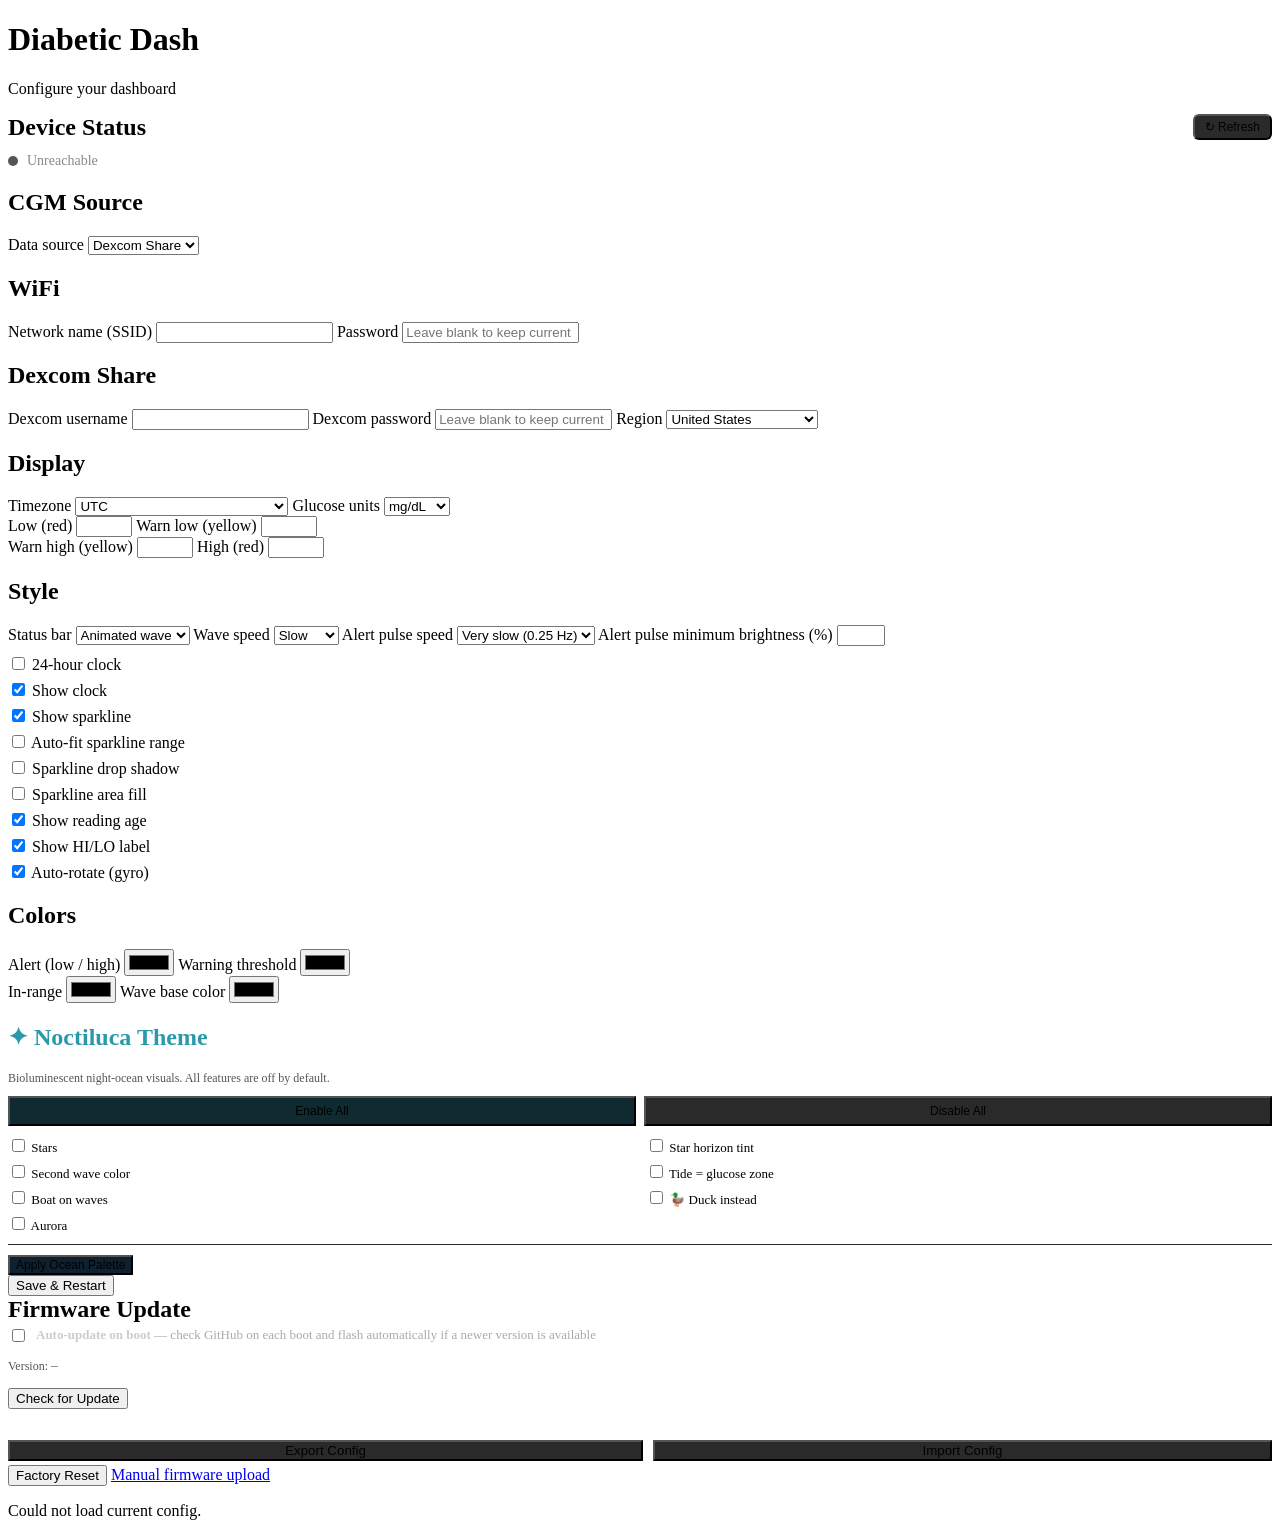
==== commit aaef67ed: "Add duck alternate sprite for Noctiluca boat feature When boat_ride is enabled, a new boat_duck flag" ====
--- a/data/index.html
+++ b/data/index.html
@@ -235,6 +235,7 @@
         <label class="cb-row"><input type="checkbox" name="wave_enhanced" id="n-wave-enhanced" onchange="document.getElementById('wave2-color-row').style.display=this.checked?'':'none'"> Second wave color</label>
         <label class="cb-row"><input type="checkbox" name="wave_tide" id="n-wave-tide" onchange="document.getElementById('tide-strength-row').style.display=this.checked?'':'none'"> Tide = glucose zone</label>
         <label class="cb-row"><input type="checkbox" name="boat_ride" id="n-boat-ride" onchange="document.getElementById('boat-colors-row').style.display=this.checked?'':'none'"> Boat on waves</label>
+        <label class="cb-row"><input type="checkbox" name="boat_duck" id="n-boat-duck" onchange="syncBoatColorLabels()"> 🦆 Duck instead</label>
         <label class="cb-row"><input type="checkbox" name="aurora"> Aurora</label>
       </div>
       <div id="wave2-color-row" style="display:none;margin-bottom:8px">
@@ -245,8 +246,8 @@
       </div>
       <div id="boat-colors-row" style="display:none;margin-bottom:8px">
         <div class="row">
-          <label>Hull color <input name="color_boat_hull" type="color" value="#c87828"></label>
-          <label>Sail color <input name="color_boat_sail" type="color" value="#aa8c3c"></label>
+          <label><span id="boat-hull-label">Hull color</span> <input name="color_boat_hull" type="color" value="#c87828"></label>
+          <label><span id="boat-sail-label">Sail color</span> <input name="color_boat_sail" type="color" value="#aa8c3c"></label>
         </div>
       </div>
       <div style="border-top:1px solid #2a2a2a;padding-top:10px;margin-top:4px">
@@ -328,6 +329,14 @@
             if (el) el.value = v;
           }
         });
+    }
+
+    function syncBoatColorLabels() {
+      const isDuck = document.querySelector('[name="boat_duck"]')?.checked;
+      const hullLbl = document.getElementById('boat-hull-label');
+      const sailLbl = document.getElementById('boat-sail-label');
+      if (hullLbl) hullLbl.textContent = isDuck ? 'Body color' : 'Hull color';
+      if (sailLbl) sailLbl.textContent = isDuck ? 'Beak color' : 'Sail color';
     }
 
     function setAllNoct(v) {
@@ -372,7 +381,7 @@
     const CHECKBOX_FIELDS = [
       'clock_24h','show_clock','show_sparkline','sparkline_auto',
       'sparkline_shadow','sparkline_fill','show_age','show_status_label','auto_rotate',
-      'show_stars','stars_tint','wave_enhanced','wave_tide','boat_ride','aurora',
+      'show_stars','stars_tint','wave_enhanced','wave_tide','boat_ride','boat_duck','aurora',
       'auto_update',
     ];
 
@@ -392,6 +401,7 @@
         if (cfg.wave_enhanced) document.getElementById('wave2-color-row').style.display = '';
         if (cfg.wave_tide)     document.getElementById('tide-strength-row').style.display = '';
         if (cfg.boat_ride)     document.getElementById('boat-colors-row').style.display = '';
+        syncBoatColorLabels();
         if (cfg.tide_strength !== undefined)
           document.getElementById('tide-str-val').textContent = cfg.tide_strength;
       })
